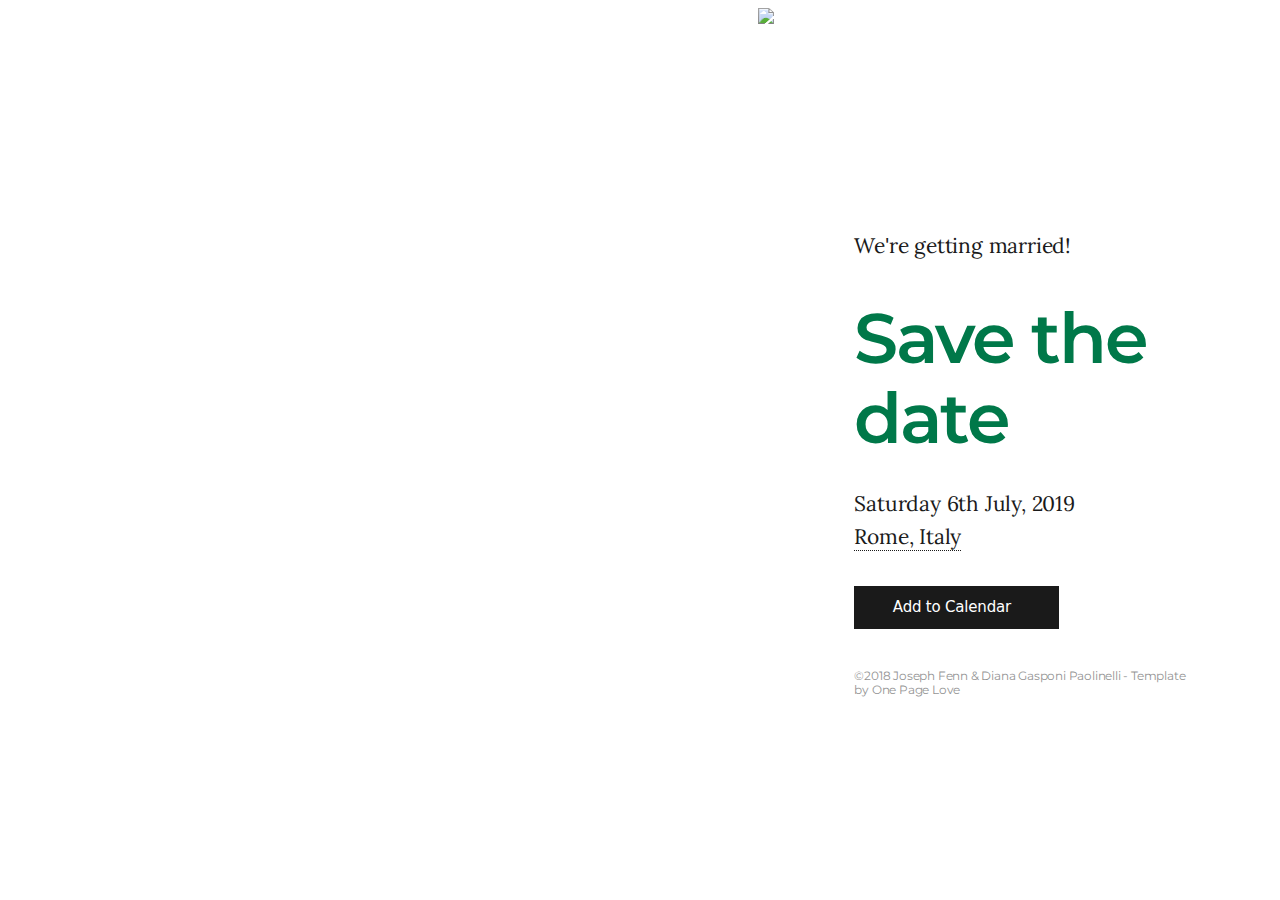
==== index.html @ 7b4a1500 "Is this an upload problem??" ====
<!DOCTYPE html>
<html lang="en-US">

<head>

	<meta charset="UTF-8" />
	<meta http-equiv="X-UA-Compatible" content="IE=edge" />

	<!-- SEO -->
	<title>Joe & Diana's wedding</title>
	<meta name="description" content="Save the date splash page for the wedding of Joe Fenn and Diana Gasponi" />
	<meta name="robots" content="index, follow" />
	<meta name="referrer" content="always" />

	<!-- Social & Open Graph
	<meta property="og:title" content="Split - HTML Template Demo" />
	<meta property="og:description" content="Split is a centrally-divided layout for a professional online presence with a big image or video left with alongside content." />
	<meta property="og:image" content="https://demo.onepagelove.com/fullsingle-html/split/images/social.jpg"> <!-- include your hosted image full URL
	<meta property="og:url" content="https://demo.onepagelove.com/fullsingle-html/split/" />

	<meta name="twitter:title" content="Split - HTML Template Demo" >
	<meta name="twitter:description" content="Split is a centrally-divided layout for a professional online presence with a big image or video left with alongside content." />
	<meta name="twitter:image" content="https://demo.onepagelove.com/fullsingle-html/split/images/social.jpg" /> <!-- include your hosted image full URL
	<meta name="twitter:card" content="summary_large_image" />
	<meta name="twitter:site" content="@onepagelove" />
	<meta name="twitter:creator" content="@robhope" />
	-->

	<!-- Favicon -->
	<link rel="icon" type="image/png" href="images/lemon_1.png" sizes="256x256">

	<!-- Styles -->
	<link rel='stylesheet' href='stylesheets/split.css' type='text/css' media='screen' />
	<meta name="viewport" content="width=device-width,initial-scale=1" />

	<!-- AddEvent script -->
	<script type="text/javascript" src="https://addevent.com/libs/atc/1.6.1/atc.min.js"></script>
	<!-- AddEvent Settings -->
	<script type="text/javascript">
	addeventatc.settings({
		license    : "afIDkFSqAzoeMZARwmhW42493",
		css        : false
	});
	</script>

</head>

<!--note to self: remember to add a screengrab of video as backup (background.jpg)-->

<body id="fullsingle" class="page-template-page-fullsingle-split">

<div class="fs-split">

	<!-- Self-Hosted Video Side -->
	<div class="split-image split-video">
		<video class="video" muted autoplay loop src="videos/background.mp4"></video>
	</div>

	<div class="split-text-overlay">
		<img class="text-overlay" src="images/text1.png"></img>
	</div>


	<!-- Content Side -->
	<div class="split-content">
		<div class="split-content-vertically-center">

			<div class="split-bio">
				<p>We're getting married!</p>
			</div>

			<div class="split-intro">
				<span class="tagline">Save the date</span>
			</div>

			<div class="split-bio">
				<p>Saturday 6th July, 2019<br/>
					<a href="https://www.google.co.uk/maps/place/Rome,+Metropolitan+City+of+Rome,+Italy/@41.9097306,12.2558141,10z/data=!3m1!4b1!4m5!3m4!1s0x132f6196f9928ebb:0xb90f770693656e38!8m2!3d41.9027835!4d12.4963655">Rome, Italy</a><br/>
					<br/>

					<div title="Add to Calendar" class="addeventatc">
							Add to Calendar
							<span class="arrow">&nbsp;</span>
							<span class="date_format">DD/MM/YYYY</span>
							<span class="start">06/07/2019 08:00 AM</span>
							<span class="start">06/07/2019 11:59 PM</span>
							<span class="all_day_event">true</span>
							<span class="timezone">Europe/Rome</span>
							<span class="title">Joe and Diana's wedding</span>
							<span class="description">Please save the date! More details coming soon.</span>
							<span class="location">Rome, Italy</span>
							<span class="organizer">Diana Gasponi</span>
							<span class="organizer_email">diana.g.p@hotmail.co.uk</span>
						</div>
				</p>
			</div>


<!--

			<div class="split-lists">

				<div class="split-list">

					<h3>Connect</h3>

					<ul>
						<li><a href="#">Blog</a></li>
						<li><a href="#">Email</a></li>
						<li><a href="#">Newsletter</a></li>
					</ul>

				</div>

				<div class="split-list">

					<h3>Social</h3>

					<ul>
						<li><a href="#">Twitter</a></li>
						<li><a href="#">Instagram</a></li>
						<li><a href="#">Dribbble</a></li>
					</ul>

				</div>

				<div class="split-list">

					<h3>Network</h3>

					<ul>
						<li><a href="#">Link One</a></li>
						<li><a href="#">Link Two</a></li>
						<li><a href="#">Link Three</a></li>
					</ul>

				</div>

			</div>
-->


			<div class="split-credit">

				<p>&copy;2018 Joseph Fenn & Diana Gasponi Paolinelli - <a href="https://onepagelove.com/split">Template</a> by <a href="https://onepagelove.com">One Page Love</a></p>

				<!--
				To edit this credit you can remove the CC3.0 license for only $5 here: https://onepagelove.com/split
				this really helps contribute towards us developing more templates and means the world to me!
				Cheers, Rob (@robhope)
				-->

			</div>
		</div>
	</div>
</div>

</body>
</html>
---- stylesheets/split.css ----
/*
Template Name: Split
Author: One Page Love
Author URI: https://onepagelove.com
Template URI: https://onepagelove.com/split
Description: Split is a centrally-divided layout for a professional online presence with a big image or video left with alongside content.
*/
/* -- CSS Reset -- */
@import url("https://fonts.googleapis.com/css?family=Oswald");
@import url("https://fonts.googleapis.com/css?family=EB+Garamond");
@import url("https://fonts.googleapis.com/css?family=Montserrat:400,600");
@import url("https://fonts.googleapis.com/css?family=Lora");
html, body, div, span, applet, object, iframe,
h1, h2, h3, h4, h5, h6, p, blockquote, pre,
a, abbr, acronym, address, big, cite, code,
del, dfn, em, img, ins, kbd, q, s, samp,
small, strike, strong, sub, sup, tt, var,
b, u, i, center,
dl, dt, dd, ol, ul, li,
fieldset, form, label, legend,
table, caption, tbody, tfoot, thead, tr, th, td,
article, aside, canvas, details, embed,
figure, figcaption, footer, header, hgroup,
menu, nav, output, ruby, section, summary,
time, mark, audio, video {
  margin: 0;
  padding: 0;
  border: 0;
  font-size: 100%;
  font: inherit;
  vertical-align: baseline;
}

article, aside, details, figcaption, figure,
footer, header, hgroup, menu, nav, section {
  display: block;
}

body {
  line-height: 1;
}

ol, ul {
  list-style: none;
}

blockquote, q {
  quotes: none;
}

blockquote:before, blockquote:after,
q:before, q:after {
  content: '';
  content: none;
}

table {
  border-collapse: collapse;
  border-spacing: 0;
}

* {
  -webkit-font-smoothing: antialiased;
  -moz-osx-font-smoothing: grayscale;
  text-rendering: optimizeLegibility;
  -moz-font-feature-settings: "liga" on;
  margin: 0;
}

img.alignright {
  float: right;
}

img.alignleft {
  float: left;
}

img.aligncenter {
  clear: both;
  display: block;
  margin-right: auto;
  margin-left: auto;
}

body {
  background-color: #FFFFFF;
  border-style: none;
}

body,
p,
a,
a:hover {
  color: #000000;
}

a,
a:hover {
  text-decoration: none;
  border: none;
  border-style: none;
  box-shadow: none;
}

/* -- Content -- */
@keyframes fadein {
  from {
    opacity: 0;
  }
  to {
    opacity: 1;
  }
}

html {
  background-color: #ffffff;
}

body.page-template-page-fullsingle-split {
  background-color: #ffffff;
  font-family: 'Montserrat', sans-serif;
  font-weight: 400;
  font-size: 21px;
  line-height: 33px;
  letter-spacing: -0.2px;
  color: #1a1a1a;
  animation: fadein 2s;
}

.fs-split {
  width: 100vw;
  height: 100vh;
  display: flex;
}

@media (max-width: 800px) {
  .fs-split {
    height: auto;
    flex-wrap: wrap;
  }
}

.fs-split .split-image {
  width: 60%;
  height: 100vh;
  background-image: url("../images/background.jpg");
  background-position: center center;
  background-size: cover;
}

@media (max-width: 800px) {
  .fs-split .split-image {
    height: 80vh;
    width: 100%;
  }
}

.fs-split .split-content {
  width: 40%;
  min-height: 100vh;
  display: flex;
  align-items: center;
  justify-content: center;
  overflow: auto;
}

@media (max-width: 800px) {
  .fs-split .split-content {
    width: 100%;
    height: auto;
  }
}

.fs-split .split-content .split-content-vertically-center {
  padding: 80px;
  max-width: 640px;
  margin-top: auto;
  margin-bottom: auto;
}

@media (max-width: 1200px) {
  .fs-split .split-content .split-content-vertically-center {
    padding: 60px;
  }
}

@media (max-width: 800px) {
  .fs-split .split-content .split-content-vertically-center {
    padding: 40px;
  }
}

.split-intro {
  font-weight: 600;
  font-size: 60px;
  line-height: 80px;
  letter-spacing: -2px;
}

.split-intro h1 {
  font-weight: 400;
  font-size: 20px;
  line-height: 20px;
  margin-bottom: 40px;
  letter-spacing: 0.4px;
  color: #007849;
}

.split-intro .tagline {
  font-size: 70px;
  line-height: 70px;
  color: #007849;
}

.split-bio {
  padding: 25px 0 40px 0;
  font-family: 'Lora', serif;
}

@media (max-width: 1200px) {
  .split-bio {
    padding: 30px 0;
  }
}

@media (max-width: 800px) {
  .split-bio {
    padding: 20px 0;
  }
}

.split-bio p {
  color: #1a1a1a;
}

.split-bio a {
  color: #1a1a1a;
  transition-duration: 0.5s;
  border-bottom: 1px dotted #1a1a1a;
}

.split-bio a:hover {
  color: #007849;
  transition-duration: 0.1s;
  border-bottom: 1px dotted #007849;
}

.split-lists .split-list {
  width: 30%;
  display: inline-block;
  margin-bottom: 40px;
}

@media (max-width: 500px) {
  .split-lists .split-list {
    width: 90%;
  }
}

.split-lists .split-list h3 {
  font-weight: 400;
  text-transform: uppercase;
  font-size: 11px;
  line-height: 11px;
  margin-bottom: 31px;
  color: #1a1a1a;
  letter-spacing: 2px;
  opacity: 0.5;
}

.split-lists .split-list ul li {
  font-size: 16px;
  line-height: 16px;
  margin-bottom: 12px;
}

.split-lists .split-list ul li a {
  color: #1a1a1a;
  transition-duration: 0.5s;
}

.split-lists .split-list ul li a:hover {
  color: #007849;
  transition-duration: 0.1s;
}

.split-extra p {
  font-size: 12px;
  line-height: 14px;
  color: #007849;
}

.split-credit {
  opacity: 0.5;
}

.split-credit p {
  color: #1e1e1e;
  font-size: 12px;
  line-height: 14px;
}

.split-credit p a {
  color: #1e1e1e;
}

.split-video {
  overflow: hidden;
  position: relative;
}

.video-wrap {
  position: absolute;
  top: 50%;
  left: 50%;
  transform: translate(-50%, -50%);
}

.video-container {
  position: relative;
  overflow: hidden;
  height: 56.25vw;
  width: 100vw;
}

@media (max-aspect-ratio: 16 / 9) {
  .video-container {
    height: 100vh;
    width: 177.7777777778vh;
  }
}

.video-container iframe,
.video-container object,
.video-container embed {
  position: absolute;
  top: 0;
  left: 0;
  width: 100%;
  height: 100%;
}

video.video {
  object-fit: cover;
  object-position: 50% 50%;
  width: 100%;
  height: 100%;
}

/* -- AddEvent --*/
.addeventatc {
  width: 185px;
  display: inline-block;
  position: relative;
  text-align: center;
  z-index: 999998;
  background: #1a1a1a;
  cursor: pointer;
  font-family: Roboto,"Segoe UI",Frutiger,"Frutiger Linotype","Dejavu Sans","Helvetica Neue",Arial,sans-serif;
  color: #fff !important;
  font-size: 15px;
  font-weight: 300;
  text-decoration: none;
  padding: 5px 15px 5px 5px;
}

.addeventatc:hover {
  color: #fff;
  font-size: 15px;
  text-decoration: none;
  background-color: #333333;
}

.addeventatc:active {
  top: 1px;
}

.addeventatc .arrow {
  width: 15px;
  height: 10px;
  position: absolute;
  top: 50%;
  right: 15px;
  margin-top: -5px;
  background: url(../addtocalendar_gfx/icon-arrow-t1.png) no-repeat;
}

.addeventatc-selected {
  background-color: #333333;
}

.addeventatc .start, .addeventatc .end, .addeventatc .timezone, .addeventatc .title, .addeventatc .description, .addeventatc .location, .addeventatc .organizer, .addeventatc .organizer_email, .addeventatc .facebook_event, .addeventatc .all_day_event, .addeventatc .date_format, .addeventatc .alarm_reminder, .addeventatc .recurring, .addeventatc .attendees, .addeventatc .calname, .addeventatc .uid, .addeventatc .status, .addeventatc .method, .addeventatc .client {
  display: none !important;
}

.addeventatc_dropdown {
  width: 204px;
  position: absolute;
  z-index: 99999;
  padding: 6px 0px 0px 0px;
  background: #fff;
  text-align: left;
  display: none;
  margin-top: 2px;
  margin-left: -1px;
  border-top: 1px solid #c8c8c8;
  border-right: 1px solid #bebebe;
  border-bottom: 1px solid #a8a8a8;
  border-left: 1px solid #bebebe;
  -webkit-box-shadow: 1px 3px 6px rgba(0, 0, 0, 0.15);
  -moz-box-shadow: 1px 3px 6px rgba(0, 0, 0, 0.15);
  box-shadow: 1px 3px 6px rgba(0, 0, 0, 0.15);
}

.addeventatc_dropdown span {
  display: block;
  line-height: 100%;
  background: #fff;
  text-decoration: none;
  font-size: 14px;
  color: #333;
  padding: 9px 10px 9px 40px;
}

.addeventatc_dropdown span:hover {
  background-color: #f4f4f4;
  color: #000;
  text-decoration: none;
  font-size: 14px;
}

.addeventatc_dropdown em {
  color: #999 !important;
  font-size: 12px !important;
}

.addeventatc_dropdown .frs {
  background: #fff;
  color: #cacaca !important;
  cursor: pointer;
  font-size: 9px !important;
  font-style: normal !important;
  font-weight: normal !important;
  line-height: 110% !important;
  padding-left: 10px;
  position: absolute;
  right: 10px;
  text-align: right;
  text-decoration: none;
  top: 5px;
  z-index: 101;
}

.addeventatc_dropdown .frs:hover {
  color: #999 !important;
}

.addeventatc_dropdown .ateappleical {
  background: url(../addtocalendar_gfx/icon-apple-t1.svg) 13px 50% no-repeat;
  background-size: 14px auto;
}

.addeventatc_dropdown .ategoogle {
  background: url(../addtocalendar_gfx/icon-google-t1.svg) 13px 50% no-repeat;
  background-size: 16px auto;
}

.addeventatc_dropdown .ateoutlook, .addeventatc_dropdown .ateoutlookcom {
  background: url(../addtocalendar_gfx/icon-outlook-t1.svg) 12px 50% no-repeat;
  background-size: 16px auto;
}

.addeventatc_dropdown .ateyahoo {
  background: url(../addtocalendar_gfx/icon-yahoo-t1.svg) 12px 50% no-repeat;
  background-size: 16px auto;
}

.addeventatc_dropdown .atefacebook {
  background: url(../addtocalendar_gfx/icon-facebook-t1.svg) 13px 50% no-repeat;
  background-size: 14px auto;
}

.addeventatc_dropdown .copyx {
  height: 21px;
  display: block;
  position: relative;
  cursor: default;
}

.addeventatc_dropdown .brx {
  height: 1px;
  overflow: hidden;
  background: #e0e0e0;
  position: absolute;
  z-index: 100;
  left: 10px;
  right: 10px;
  top: 9px;
}
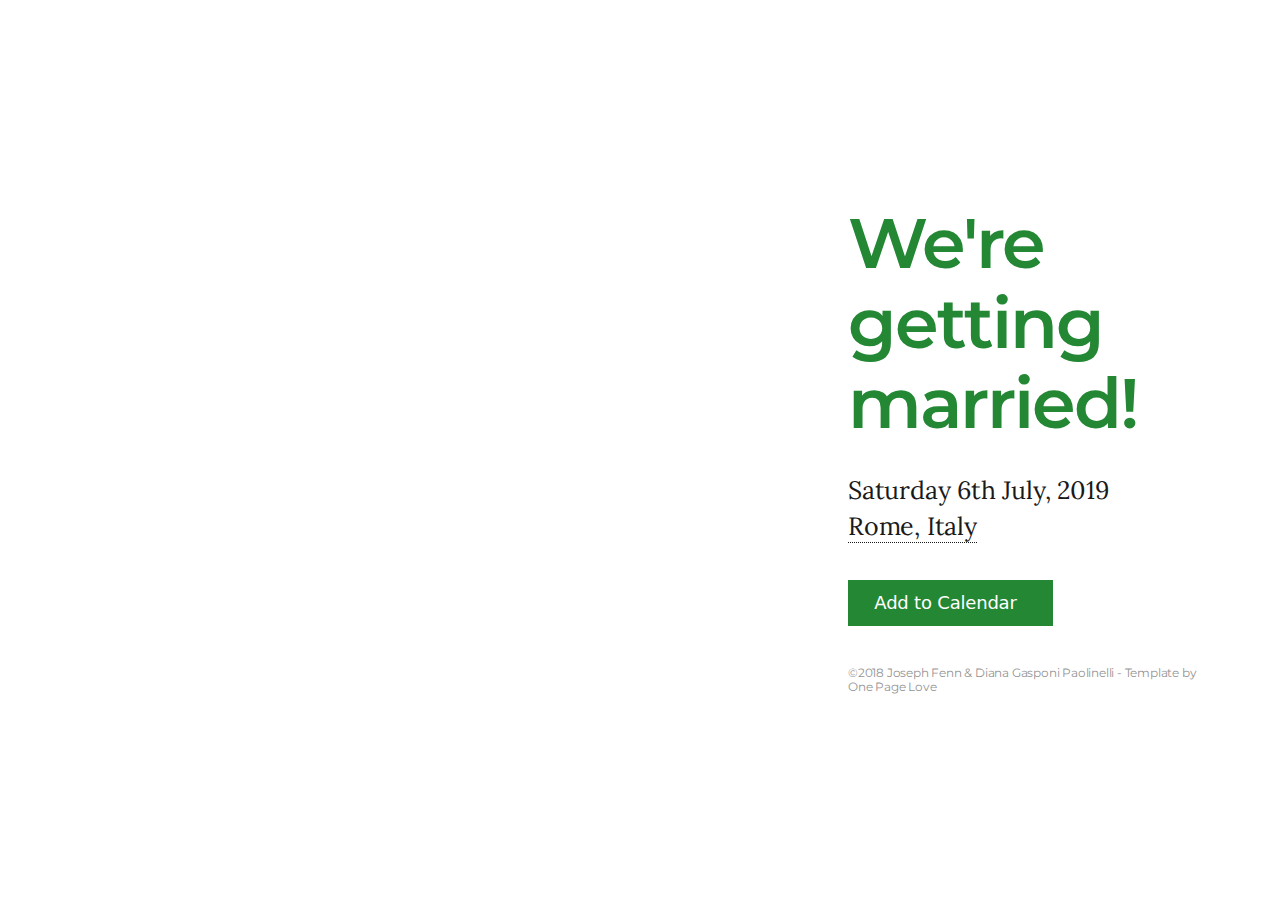
==== commit 1ba16f8e: "Live test 1" ====
--- a/index.html
+++ b/index.html
@@ -2,6 +2,18 @@
 <html lang="en-US">
 
 <head>
+
+	<!-- Global site tag (gtag.js) - Google Analytics -->
+	<script async src="https://www.googletagmanager.com/gtag/js?id=UA-118769956-1"></script>
+	<script>
+	  window.dataLayer = window.dataLayer || [];
+	  function gtag(){dataLayer.push(arguments);}
+	  gtag('js', new Date());
+
+	  gtag('config', 'UA-118769956-1');
+	</script>
+
+	<!-- Metadata -->
 
 	<meta charset="UTF-8" />
 	<meta http-equiv="X-UA-Compatible" content="IE=edge" />
@@ -12,19 +24,19 @@
 	<meta name="robots" content="index, follow" />
 	<meta name="referrer" content="always" />
 
-	<!-- Social & Open Graph
-	<meta property="og:title" content="Split - HTML Template Demo" />
-	<meta property="og:description" content="Split is a centrally-divided layout for a professional online presence with a big image or video left with alongside content." />
-	<meta property="og:image" content="https://demo.onepagelove.com/fullsingle-html/split/images/social.jpg"> <!-- include your hosted image full URL
-	<meta property="og:url" content="https://demo.onepagelove.com/fullsingle-html/split/" />
+	<!-- Social & Open Graph -->
+	<meta property="og:title" content="Joe & Diana's wedding" />
+	<meta property="og:description" content="We're getting married... save the date!" />
+	<meta property="og:image" content="http://www.fenngasponimatrimony.com/images/social.jpg"> <!-- include your hosted image full URL -->
+	<meta property="og:url" content="http://http://www.fenngasponimatrimony.com/" />
 
-	<meta name="twitter:title" content="Split - HTML Template Demo" >
-	<meta name="twitter:description" content="Split is a centrally-divided layout for a professional online presence with a big image or video left with alongside content." />
-	<meta name="twitter:image" content="https://demo.onepagelove.com/fullsingle-html/split/images/social.jpg" /> <!-- include your hosted image full URL
+	<meta name="twitter:title" content="Joe & Diana's wedding" >
+	<meta name="twitter:description" content="We're getting married... save the date!" />
+	<meta name="twitter:image" content="http://www.fenngasponimatrimony.com/images/social.jpg" /> <!-- include your hosted image full URL -->
 	<meta name="twitter:card" content="summary_large_image" />
-	<meta name="twitter:site" content="@onepagelove" />
-	<meta name="twitter:creator" content="@robhope" />
-	-->
+	<meta name="twitter:site" content="" />
+	<meta name="twitter:creator" content="" />
+
 
 	<!-- Favicon -->
 	<link rel="icon" type="image/png" href="images/lemon_1.png" sizes="256x256">
@@ -57,7 +69,7 @@
 	</div>
 
 	<div class="split-text-overlay">
-		<img class="text-overlay" src="images/text1.png"></img>
+		<img class="text-overlay" src="images/text2.png"></img>
 	</div>
 
 
@@ -65,12 +77,8 @@
 	<div class="split-content">
 		<div class="split-content-vertically-center">
 
-			<div class="split-bio">
-				<p>We're getting married!</p>
-			</div>
-
 			<div class="split-intro">
-				<span class="tagline">Save the date</span>
+				<span class="tagline">We're getting married!</span>
 			</div>
 
 			<div class="split-bio">
@@ -80,6 +88,7 @@
 
 					<div title="Add to Calendar" class="addeventatc">
 							Add to Calendar
+							<span class="client">afIDkFSqAzoeMZARwmhW42493</span>
 							<span class="arrow">&nbsp;</span>
 							<span class="date_format">DD/MM/YYYY</span>
 							<span class="start">06/07/2019 08:00 AM</span>
@@ -87,10 +96,10 @@
 							<span class="all_day_event">true</span>
 							<span class="timezone">Europe/Rome</span>
 							<span class="title">Joe and Diana's wedding</span>
-							<span class="description">Please save the date! More details coming soon.</span>
+							<span class="description">Please save the date! Invites to follow.</span>
 							<span class="location">Rome, Italy</span>
 							<span class="organizer">Diana Gasponi</span>
-							<span class="organizer_email">diana.g.p@hotmail.co.uk</span>
+							<span class="organizer_email">didiandjoe2019@gmail.com</span>
 						</div>
 				</p>
 			</div>
--- a/stylesheets/split.css
+++ b/stylesheets/split.css
@@ -8,8 +8,12 @@
 /* -- CSS Reset -- */
 @import url("https://fonts.googleapis.com/css?family=Oswald");
 @import url("https://fonts.googleapis.com/css?family=EB+Garamond");
+@import url("https://fonts.googleapis.com/css?family=Nunito");
+@import url("https://fonts.googleapis.com/css?family=Open+Sans:300");
 @import url("https://fonts.googleapis.com/css?family=Montserrat:400,600");
 @import url("https://fonts.googleapis.com/css?family=Lora");
+@import url("https://fonts.googleapis.com/css?family=Playfair+Display:400,700,700i");
+@import url("https://fonts.googleapis.com/css?family=Source+Sans+Pro:400");
 html, body, div, span, applet, object, iframe,
 h1, h2, h3, h4, h5, h6, p, blockquote, pre,
 a, abbr, acronym, address, big, cite, code,
@@ -120,8 +124,8 @@
   background-color: #ffffff;
   font-family: 'Montserrat', sans-serif;
   font-weight: 400;
-  font-size: 21px;
-  line-height: 33px;
+  font-size: 25px;
+  line-height: 36px;
   letter-spacing: -0.2px;
   color: #1a1a1a;
   animation: fadein 2s;
@@ -143,6 +147,7 @@
 .fs-split .split-image {
   width: 60%;
   height: 100vh;
+  z-index: 1;
   background-image: url("../images/background.jpg");
   background-position: center center;
   background-size: cover;
@@ -150,8 +155,22 @@
 
 @media (max-width: 800px) {
   .fs-split .split-image {
-    height: 80vh;
     width: 100%;
+    height: 90vh;
+  }
+}
+
+.fs-split .split-text-overlay {
+  position: absolute;
+  width: 60%;
+  height: 100vh;
+  z-index: 2;
+}
+
+@media (max-width: 800px) {
+  .fs-split .split-text-overlay {
+    width: 100%;
+    height: 90vh;
   }
 }
 
@@ -203,13 +222,13 @@
   line-height: 20px;
   margin-bottom: 40px;
   letter-spacing: 0.4px;
-  color: #007849;
+  color: #238734;
 }
 
 .split-intro .tagline {
   font-size: 70px;
   line-height: 70px;
-  color: #007849;
+  color: #238734;
 }
 
 .split-bio {
@@ -240,9 +259,9 @@
 }
 
 .split-bio a:hover {
-  color: #007849;
+  color: #238734;
   transition-duration: 0.1s;
-  border-bottom: 1px dotted #007849;
+  border-bottom: 1px dotted #238734;
 }
 
 .split-lists .split-list {
@@ -280,14 +299,14 @@
 }
 
 .split-lists .split-list ul li a:hover {
-  color: #007849;
+  color: #238734;
   transition-duration: 0.1s;
 }
 
 .split-extra p {
   font-size: 12px;
   line-height: 14px;
-  color: #007849;
+  color: #238734;
 }
 
 .split-credit {
@@ -345,6 +364,16 @@
   object-position: 50% 50%;
   width: 100%;
   height: 100%;
+}
+
+img.text-overlay {
+  object-fit: cover;
+  position: relative;
+  top: 50%;
+  left: 50%;
+  transform: translate3d(-50%, -50%, 0);
+  max-width: 70%;
+  max-height: 90%;
 }
 
 /* -- AddEvent --*/
@@ -354,11 +383,11 @@
   position: relative;
   text-align: center;
   z-index: 999998;
-  background: #1a1a1a;
+  background: #238734;
   cursor: pointer;
   font-family: Roboto,"Segoe UI",Frutiger,"Frutiger Linotype","Dejavu Sans","Helvetica Neue",Arial,sans-serif;
   color: #fff !important;
-  font-size: 15px;
+  font-size: 18px;
   font-weight: 300;
   text-decoration: none;
   padding: 5px 15px 5px 5px;
@@ -366,9 +395,9 @@
 
 .addeventatc:hover {
   color: #fff;
-  font-size: 15px;
+  font-size: 18px;
   text-decoration: none;
-  background-color: #333333;
+  background-color: #37aa4b;
 }
 
 .addeventatc:active {
@@ -386,7 +415,7 @@
 }
 
 .addeventatc-selected {
-  background-color: #333333;
+  background-color: #37aa4b;
 }
 
 .addeventatc .start, .addeventatc .end, .addeventatc .timezone, .addeventatc .title, .addeventatc .description, .addeventatc .location, .addeventatc .organizer, .addeventatc .organizer_email, .addeventatc .facebook_event, .addeventatc .all_day_event, .addeventatc .date_format, .addeventatc .alarm_reminder, .addeventatc .recurring, .addeventatc .attendees, .addeventatc .calname, .addeventatc .uid, .addeventatc .status, .addeventatc .method, .addeventatc .client {
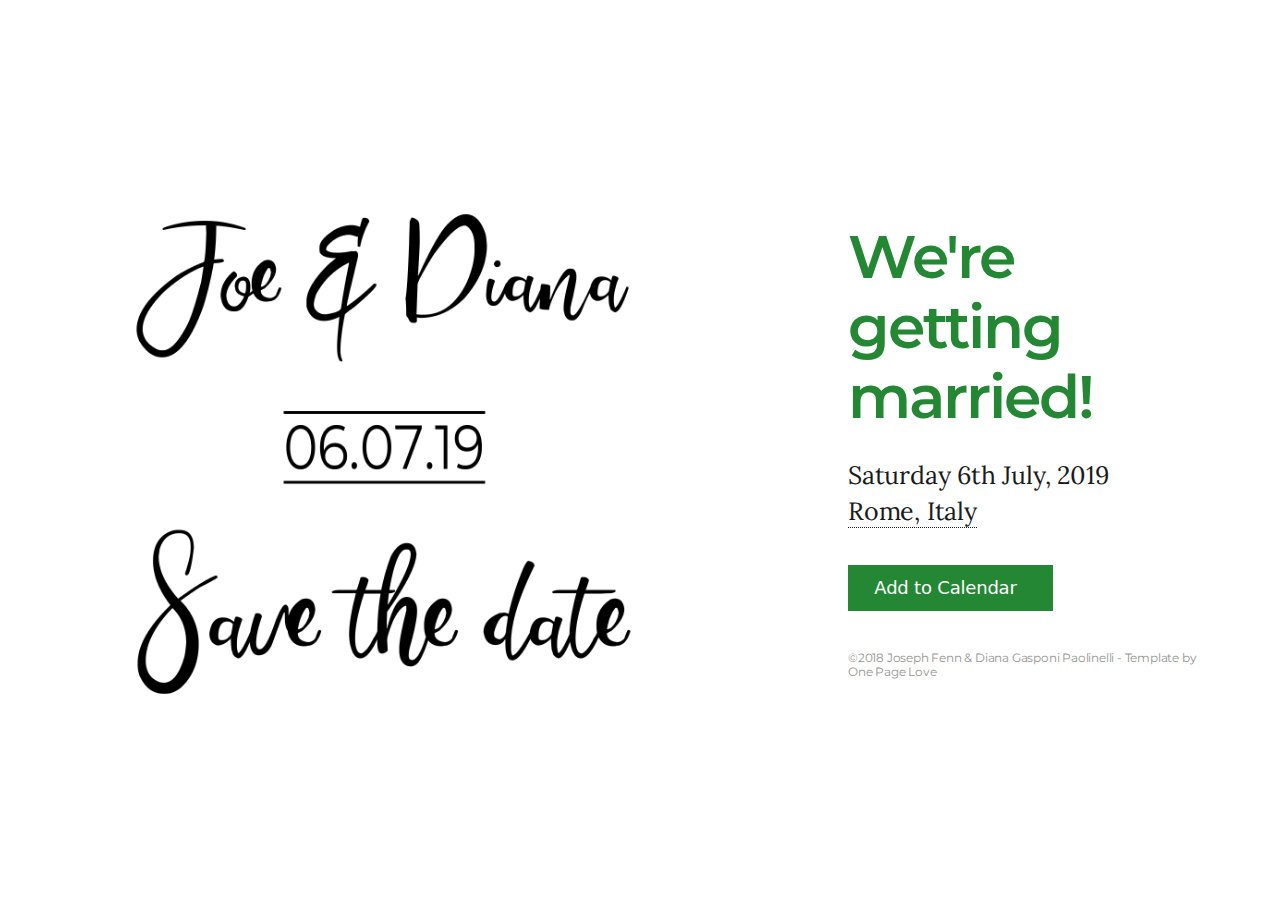
==== commit fd122c7e: "Iphone text test" ====
--- a/index.html
+++ b/index.html
@@ -28,7 +28,7 @@
 	<meta property="og:title" content="Joe & Diana's wedding" />
 	<meta property="og:description" content="We're getting married... save the date!" />
 	<meta property="og:image" content="http://www.fenngasponimatrimony.com/images/social.jpg"> <!-- include your hosted image full URL -->
-	<meta property="og:url" content="http://http://www.fenngasponimatrimony.com/" />
+	<meta property="og:url" content="http://www.fenngasponimatrimony.com/" />
 
 	<meta name="twitter:title" content="Joe & Diana's wedding" >
 	<meta name="twitter:description" content="We're getting married... save the date!" />
@@ -65,11 +65,16 @@
 
 	<!-- Self-Hosted Video Side -->
 	<div class="split-image split-video">
-		<video class="video" muted autoplay loop src="videos/background.mp4"></video>
+		<video class="video" muted autoplay loop playsinline>
+			<source src="videos/background_html5.mp4" type="video/mp4"; codecs="avc1.42E01E, mp4a.40.2"/><!--Used for Safari, Chrome, iPad -->
+			<source src="videos/background_html5.ogv" type="video/ogg"; codecs="theora, vorbis"/><!--Used for Firefox -->
+			<source src="videos/background_html5.webm" type="video/webm"; codecs="vp8, vorbis"/><!--Used for Firefox, Opera, Chrome, Explorer9 -->
+			Your browser doesn't support HTML5 video tag.
+		</video>
 	</div>
 
 	<div class="split-text-overlay">
-		<img class="text-overlay" src="images/text2.png"></img>
+		<img class="text-overlay" src="images/text3.png"></img>
 	</div>
 
 
--- a/stylesheets/split.css
+++ b/stylesheets/split.css
@@ -212,7 +212,7 @@
 .split-intro {
   font-weight: 600;
   font-size: 60px;
-  line-height: 80px;
+  line-height: 70px;
   letter-spacing: -2px;
 }
 
@@ -226,8 +226,8 @@
 }
 
 .split-intro .tagline {
-  font-size: 70px;
-  line-height: 70px;
+  font-size: 60px;
+  line-height: 60px;
   color: #238734;
 }
 
@@ -372,8 +372,14 @@
   top: 50%;
   left: 50%;
   transform: translate3d(-50%, -50%, 0);
-  max-width: 70%;
+  max-width: 65%;
   max-height: 90%;
+}
+
+@media (max-width: 800px) {
+  img.text-overlay {
+    max-width: 90%;
+  }
 }
 
 /* -- AddEvent --*/
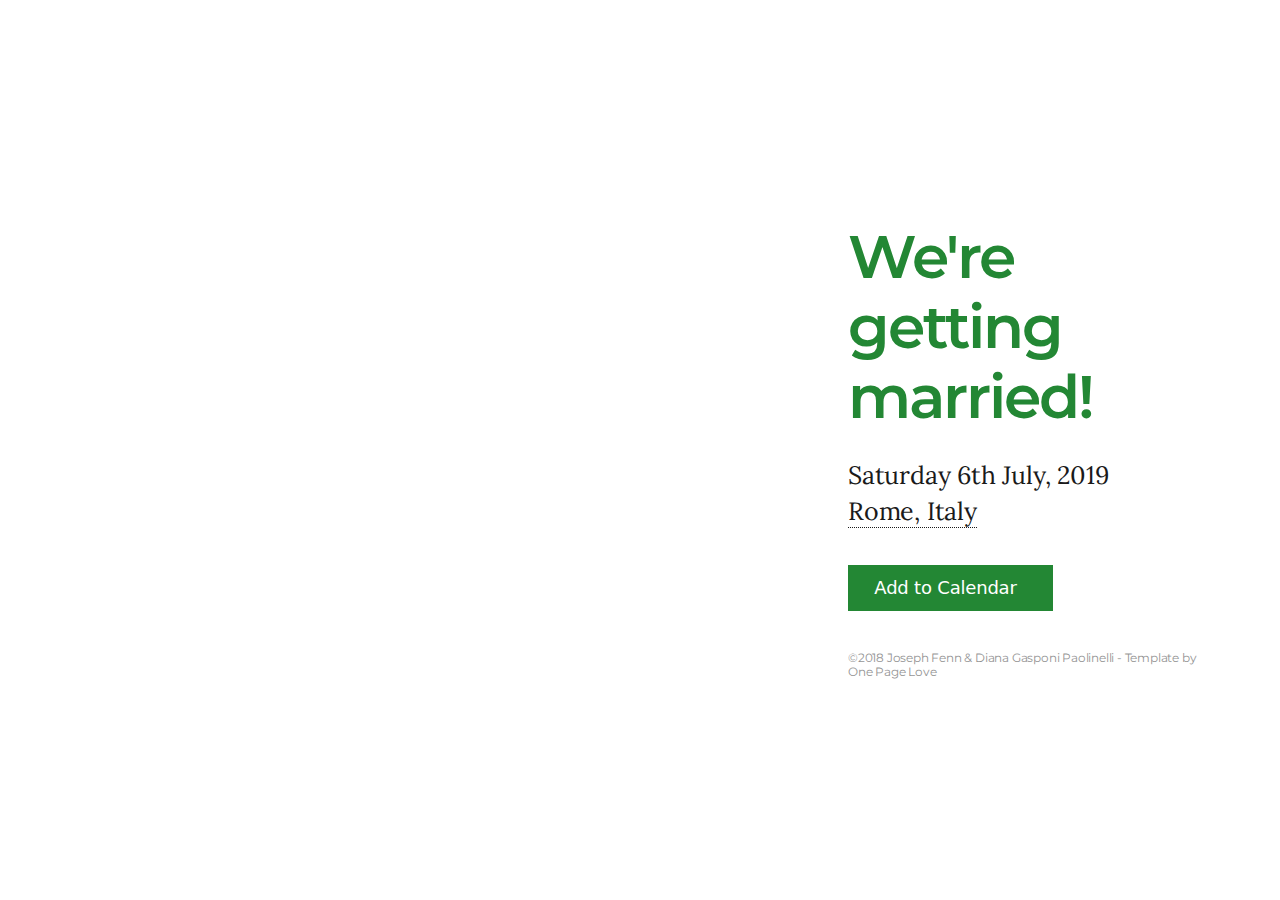
==== commit eae34d6b: "relative position fix 2" ====
--- a/index.html
+++ b/index.html
@@ -71,10 +71,8 @@
 			<source src="videos/background_html5.webm" type="video/webm"; codecs="vp8, vorbis"/><!--Used for Firefox, Opera, Chrome, Explorer9 -->
 			Your browser doesn't support HTML5 video tag.
 		</video>
-	</div>
 
-	<div class="split-text-overlay">
-		<img class="text-overlay" src="images/text3.png"></img>
+		<img class="text-overlay" src="images/text2.png"></img>
 	</div>
 
 
--- a/stylesheets/split.css
+++ b/stylesheets/split.css
@@ -145,9 +145,9 @@
 }
 
 .fs-split .split-image {
+  overflow: hidden;
   width: 60%;
   height: 100vh;
-  z-index: 1;
   background-image: url("../images/background.jpg");
   background-position: center center;
   background-size: cover;
@@ -155,20 +155,6 @@
 
 @media (max-width: 800px) {
   .fs-split .split-image {
-    width: 100%;
-    height: 90vh;
-  }
-}
-
-.fs-split .split-text-overlay {
-  position: absolute;
-  width: 60%;
-  height: 100vh;
-  z-index: 2;
-}
-
-@media (max-width: 800px) {
-  .fs-split .split-text-overlay {
     width: 100%;
     height: 90vh;
   }
@@ -328,6 +314,10 @@
   position: relative;
 }
 
+.split-videotext {
+  position: relative;
+}
+
 .video-wrap {
   position: absolute;
   top: 50%;
@@ -360,6 +350,7 @@
 }
 
 video.video {
+  z-index: 1;
   object-fit: cover;
   object-position: 50% 50%;
   width: 100%;
@@ -367,8 +358,8 @@
 }
 
 img.text-overlay {
-  object-fit: cover;
-  position: relative;
+  position: absolute;
+  z-index: 2;
   top: 50%;
   left: 50%;
   transform: translate3d(-50%, -50%, 0);
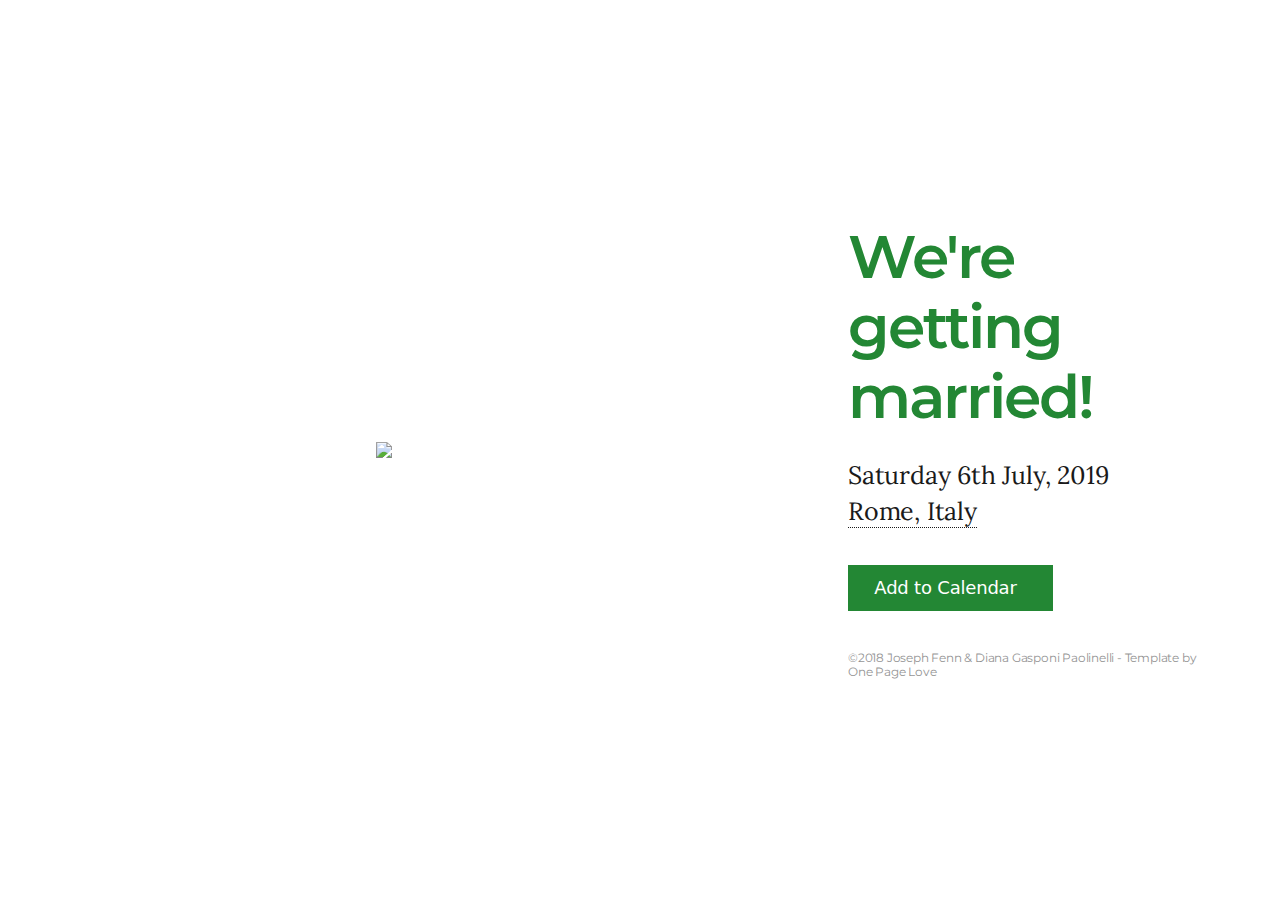
==== commit 36f82f65: "Added 2nd social thumbnail" ====
--- a/index.html
+++ b/index.html
@@ -27,7 +27,7 @@
 	<!-- Social & Open Graph -->
 	<meta property="og:title" content="Joe & Diana's wedding" />
 	<meta property="og:description" content="We're getting married... save the date!" />
-	<meta property="og:image" content="http://www.fenngasponimatrimony.com/images/social.jpg"> <!-- include your hosted image full URL -->
+	<meta property="og:image" content="http://www.fenngasponimatrimony.com/images/social2.jpg"> <!-- include your hosted image full URL -->
 	<meta property="og:url" content="http://www.fenngasponimatrimony.com/" />
 
 	<meta name="twitter:title" content="Joe & Diana's wedding" >
@@ -72,7 +72,7 @@
 			Your browser doesn't support HTML5 video tag.
 		</video>
 
-		<img class="text-overlay" src="images/text2.png"></img>
+		<img class="text-overlay" src="images/text4.png"></img>
 	</div>
 
 
